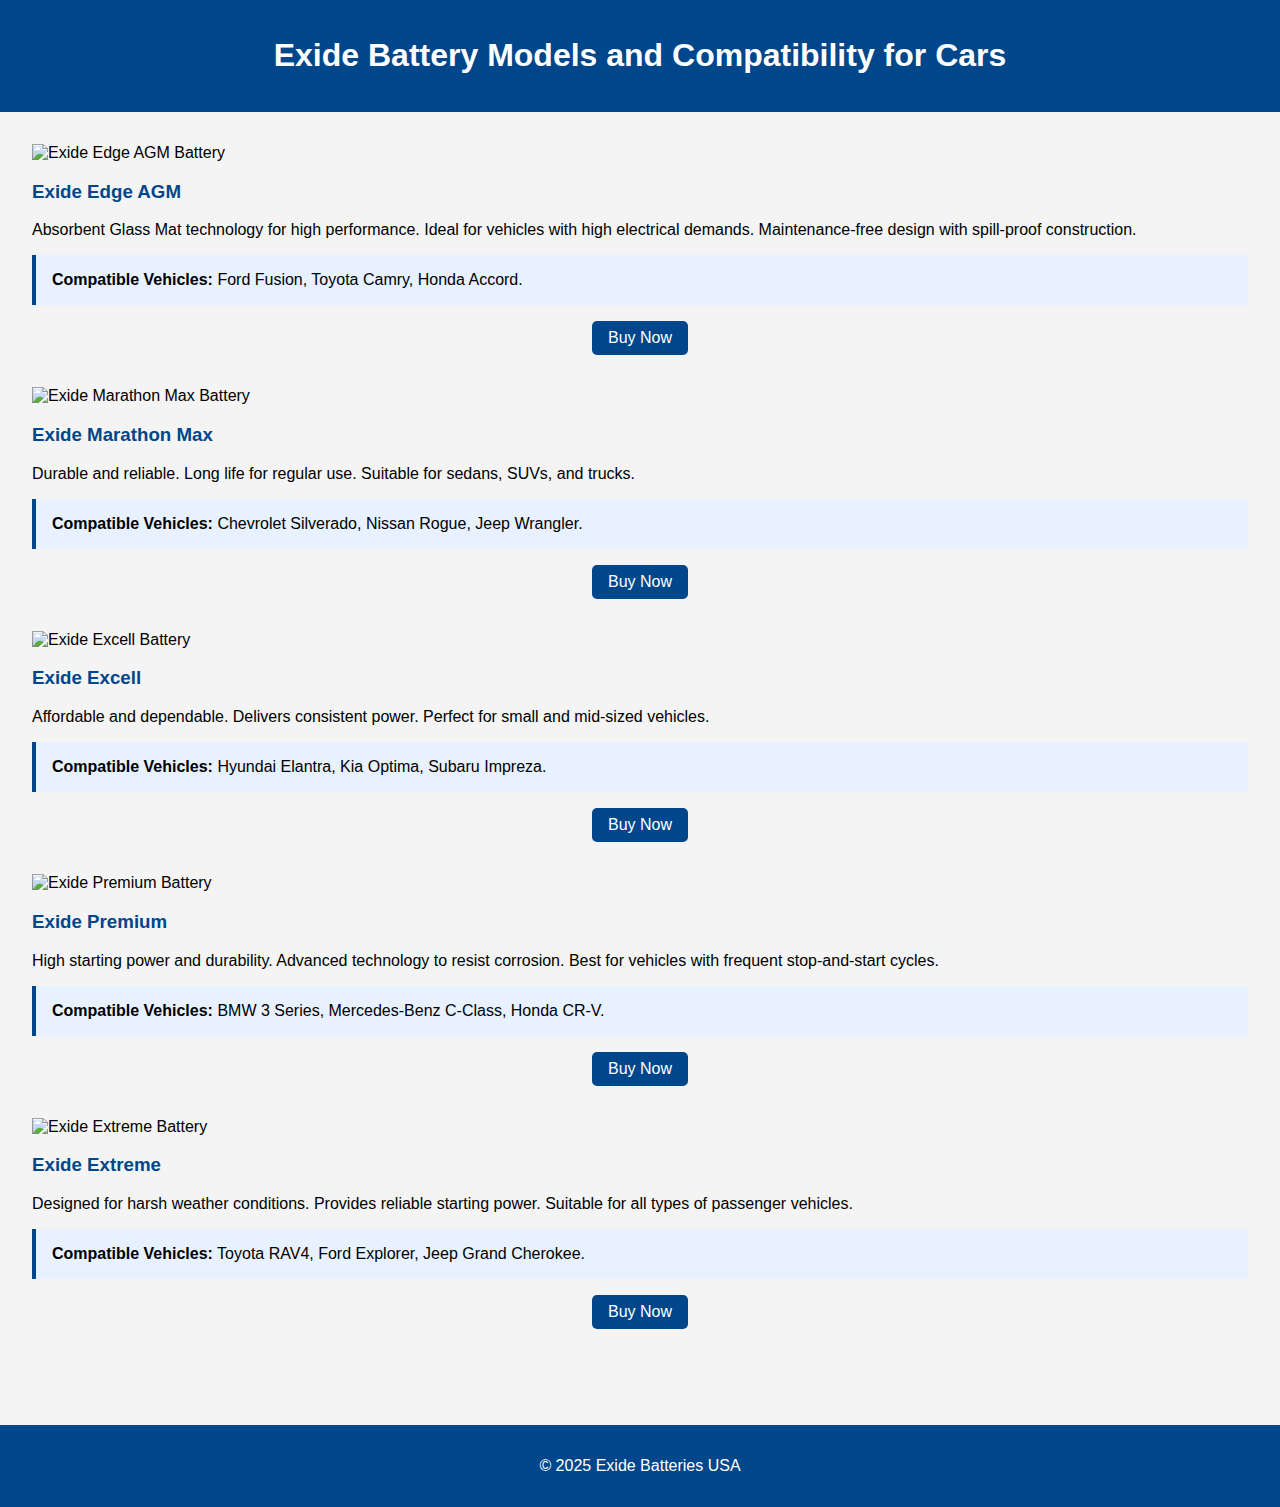
==== car.html @ da8d98ed "add all page" ====
<!DOCTYPE html>
<html lang="en">
<head>
    <meta charset="UTF-8">
    <meta name="viewport" content="width=device-width, initial-scale=1.0">
    <title>Exide Car Batteries</title>
    <link rel="stylesheet" href="car.css">
</head>
<body>
    <header>
        <h1>Exide Battery Models and Compatibility for Cars</h1>
    </header>
    <main>
        <section class="battery-model">
            <img src="exide edge agm battery.png" alt="Exide Edge AGM Battery">
            <h3>Exide Edge AGM</h3>
            <p>Absorbent Glass Mat technology for high performance. Ideal for vehicles with high electrical demands. Maintenance-free design with spill-proof construction.</p>
            <div class="compatibility">
                <strong>Compatible Vehicles:</strong> Ford Fusion, Toyota Camry, Honda Accord.
            </div>
            <a href="#" class="buy-button">Buy Now</a>
        </section>
        <section class="battery-model">
            <img src="battery-marathon-max.jpg" alt="Exide Marathon Max Battery">
            <h3>Exide Marathon Max</h3>
            <p>Durable and reliable. Long life for regular use. Suitable for sedans, SUVs, and trucks.</p>
            <div class="compatibility">
                <strong>Compatible Vehicles:</strong> Chevrolet Silverado, Nissan Rogue, Jeep Wrangler.
            </div>
            <a href="#" class="buy-button">Buy Now</a>
        </section>
        <section class="battery-model">
            <img src="battery-excell.jpg" alt="Exide Excell Battery">
            <h3>Exide Excell</h3>
            <p>Affordable and dependable. Delivers consistent power. Perfect for small and mid-sized vehicles.</p>
            <div class="compatibility">
                <strong>Compatible Vehicles:</strong> Hyundai Elantra, Kia Optima, Subaru Impreza.
            </div>
            <a href="#" class="buy-button">Buy Now</a>
        </section>
        <section class="battery-model">
            <img src="battery-premium.jpg" alt="Exide Premium Battery">
            <h3>Exide Premium</h3>
            <p>High starting power and durability. Advanced technology to resist corrosion. Best for vehicles with frequent stop-and-start cycles.</p>
            <div class="compatibility">
                <strong>Compatible Vehicles:</strong> BMW 3 Series, Mercedes-Benz C-Class, Honda CR-V.
            </div>
            <a href="#" class="buy-button">Buy Now</a>
        </section>
        <section class="battery-model">
            <img src="battery-extreme.jpg" alt="Exide Extreme Battery">
            <h3>Exide Extreme</h3>
            <p>Designed for harsh weather conditions. Provides reliable starting power. Suitable for all types of passenger vehicles.</p>
            <div class="compatibility">
                <strong>Compatible Vehicles:</strong> Toyota RAV4, Ford Explorer, Jeep Grand Cherokee.
            </div>
            <a href="#" class="buy-button">Buy Now</a>
        </section>
    </main>
    <footer>
        <p>&copy; 2025 Exide Batteries USA</p>
    </footer>
</body>
</html>
---- car.css ----
body {
    font-family: Arial, sans-serif;
    margin: 0;
    padding: 0;
    background-color: #f4f4f4;
}
header {
    background-color: #00468b;
    color: white;
    padding: 1rem 0;
    text-align: center;
}
main {
    padding: 2rem;
}
.battery-model {
    margin-bottom: 2rem;
}
.battery-model img {
    max-width: 100%;
    height: auto;
    display: block;
    margin: 0 auto 1rem;
}
.battery-model h3 {
    color: #00468b;
}
.battery-model .buy-button {
    display: block;
    width: fit-content;
    margin: 1rem auto;
    padding: 0.5rem 1rem;
    background-color: #00468b;
    color: white;
    text-decoration: none;
    border-radius: 5px;
    text-align: center;
}
.compatibility {
    margin-top: 1rem;
    background-color: #e7f1ff;
    padding: 1rem;
    border-left: 4px solid #00468b;
}
footer {
    text-align: center;
    padding: 1rem 0;
    background-color: #00468b;
    color: white;
    margin-top: 2rem;
}
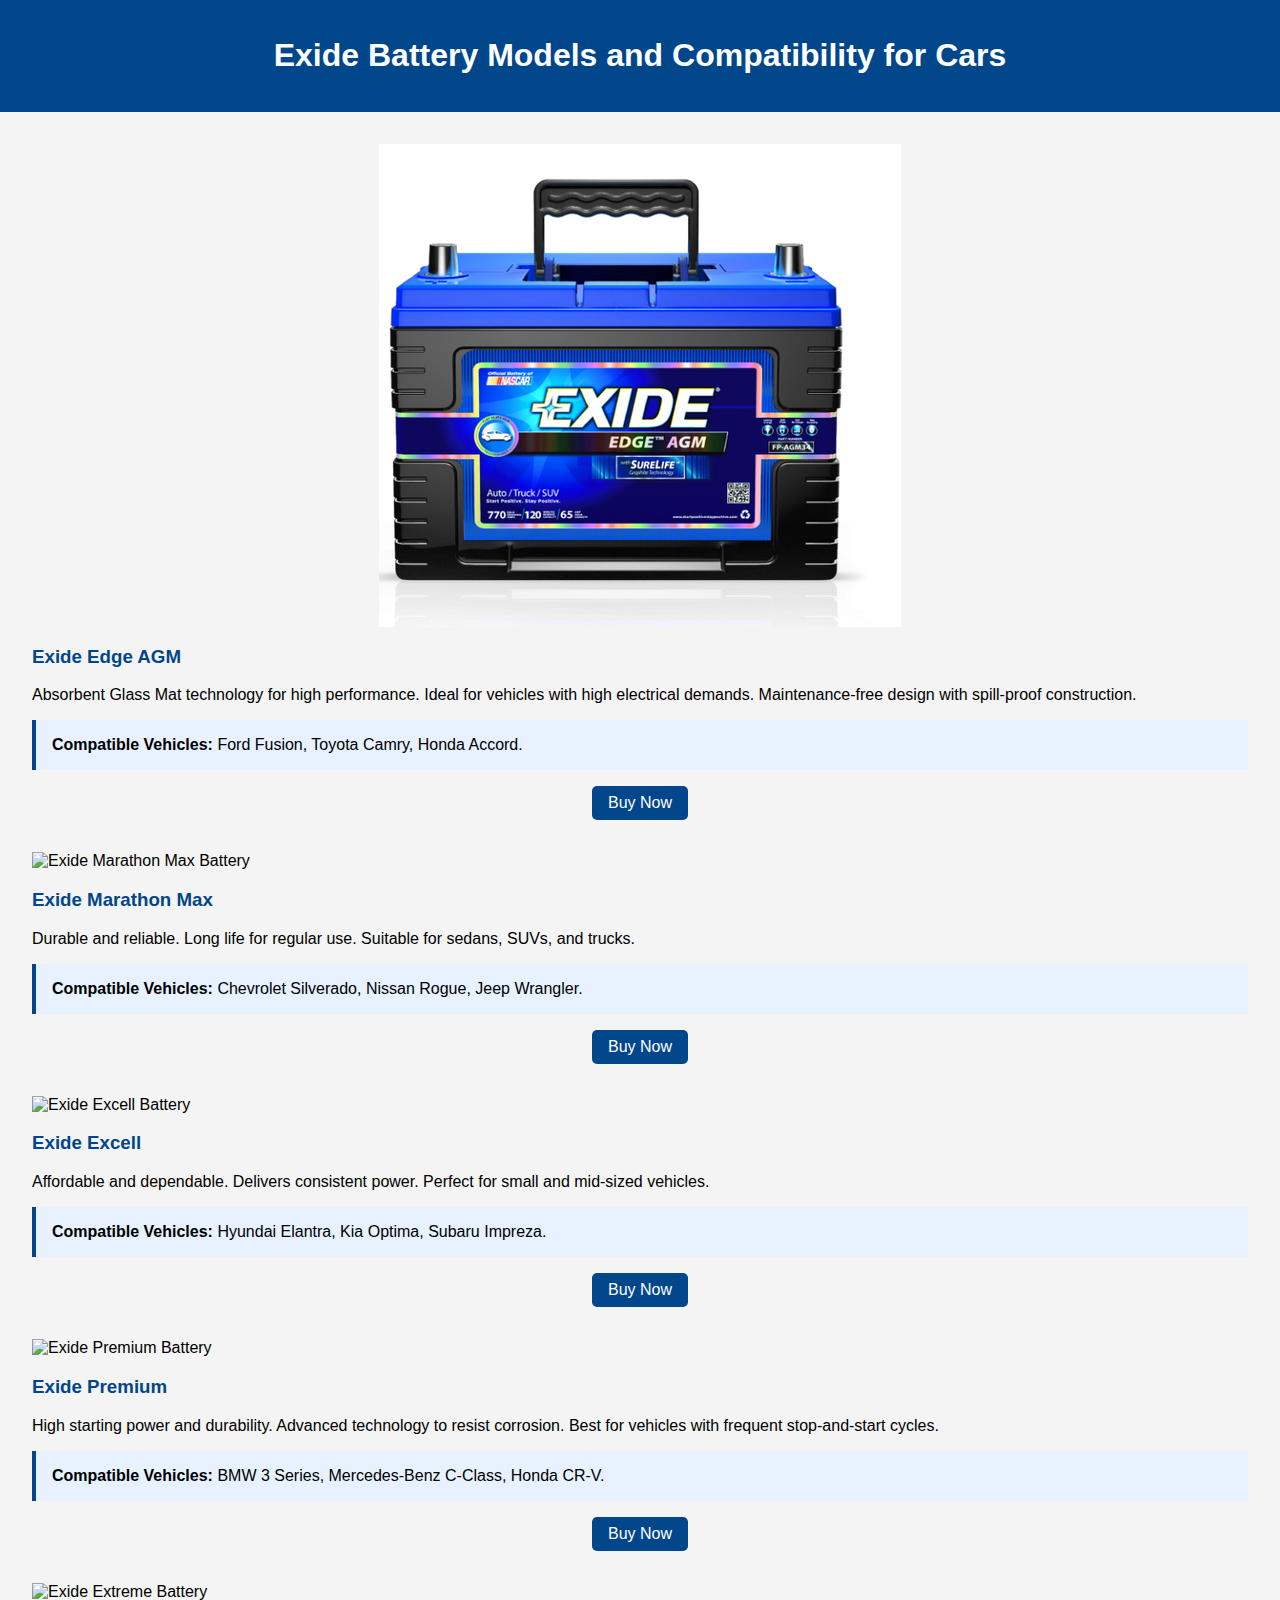
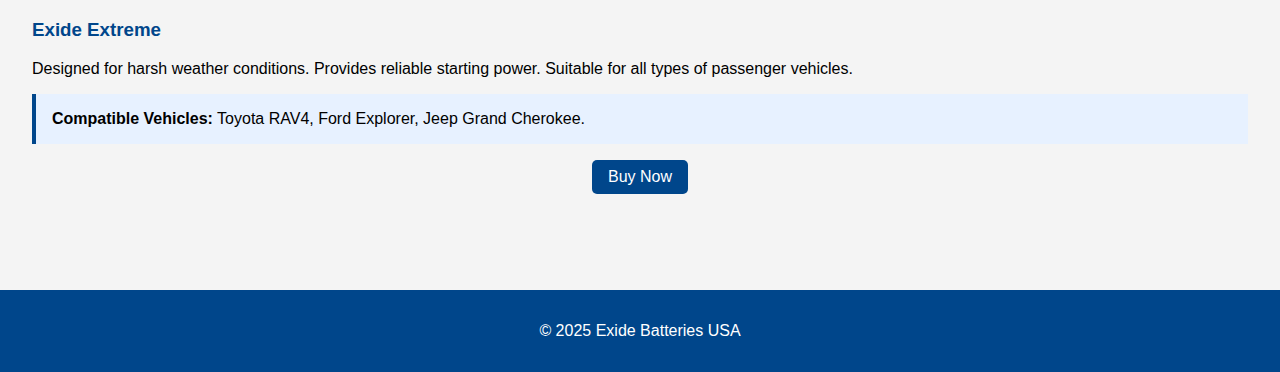
==== commit 3eb8716c: "add all pages" ====
--- a/car.html
+++ b/car.html
@@ -12,7 +12,7 @@
     </header>
     <main>
         <section class="battery-model">
-            <img src="exide edge agm battery.png" alt="Exide Edge AGM Battery">
+            <img src="egmbattery.png" alt="Exide Edge AGM Battery">
             <h3>Exide Edge AGM</h3>
             <p>Absorbent Glass Mat technology for high performance. Ideal for vehicles with high electrical demands. Maintenance-free design with spill-proof construction.</p>
             <div class="compatibility">
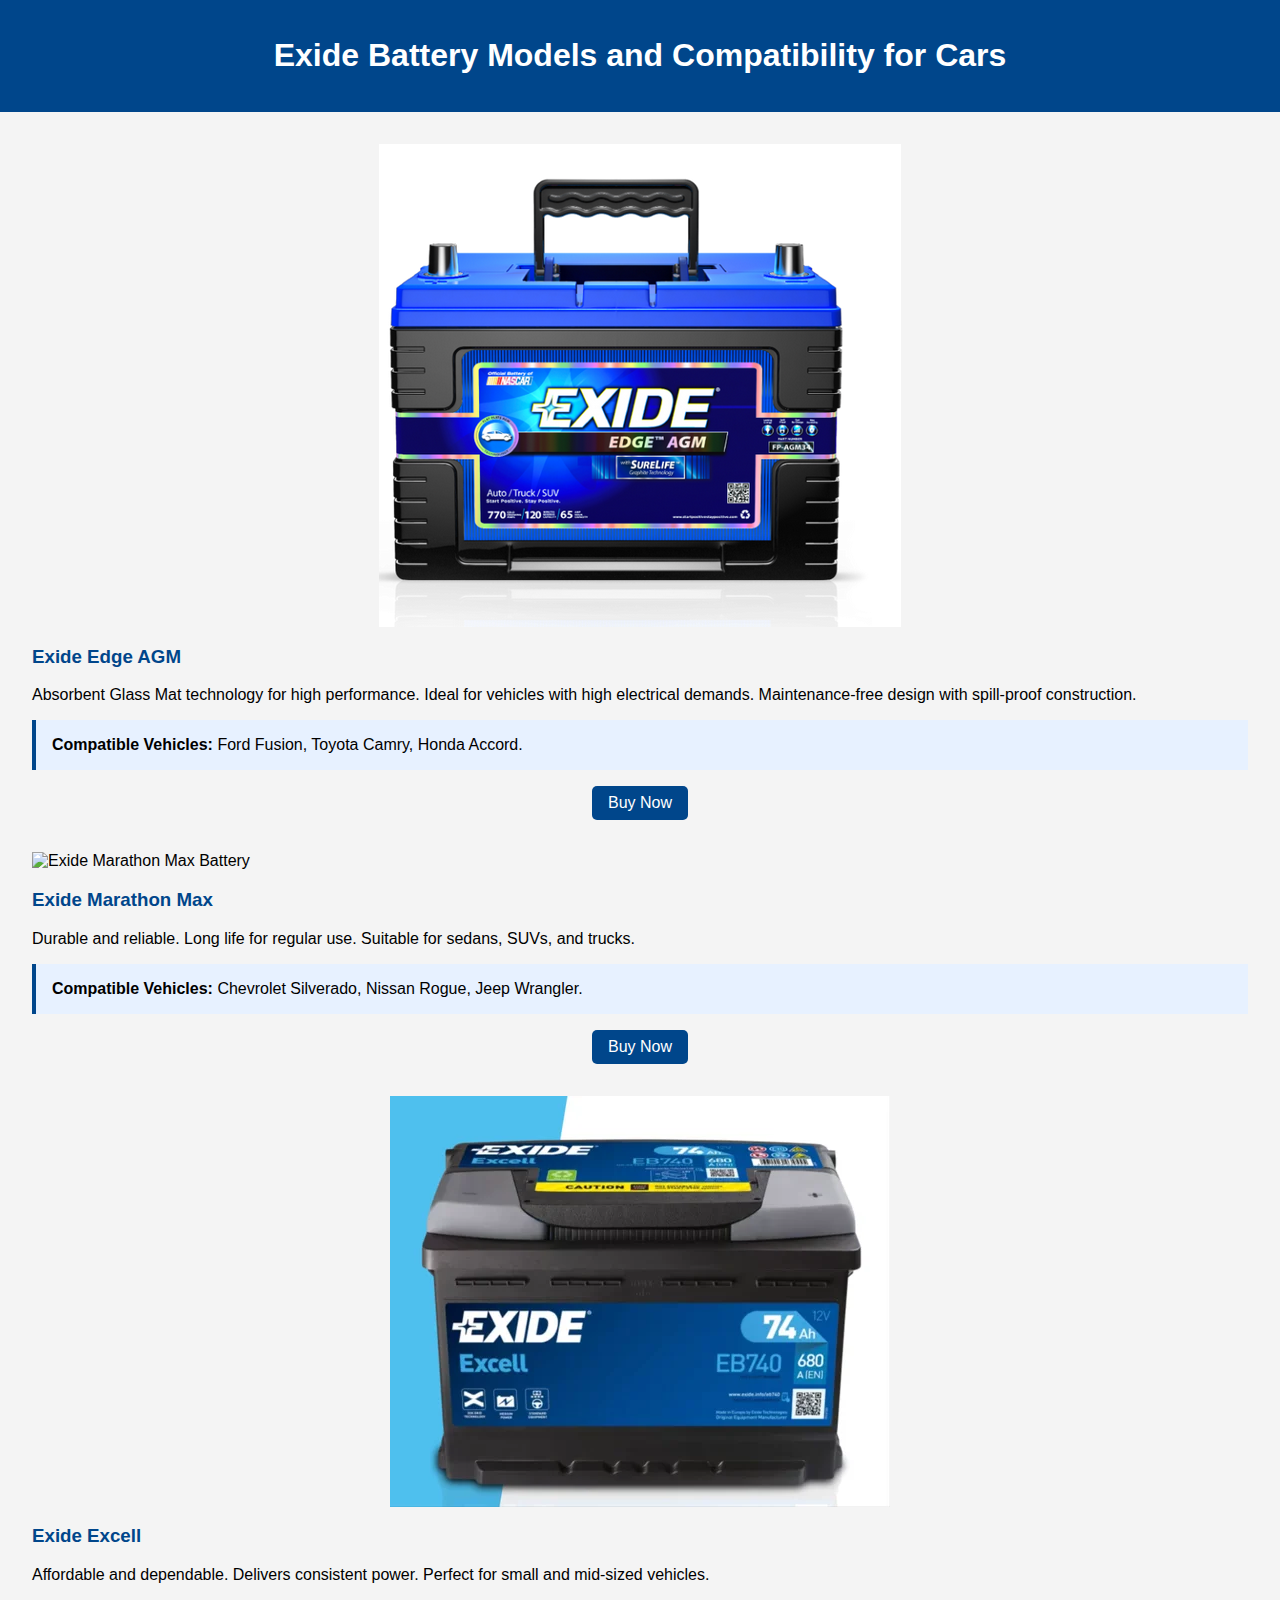
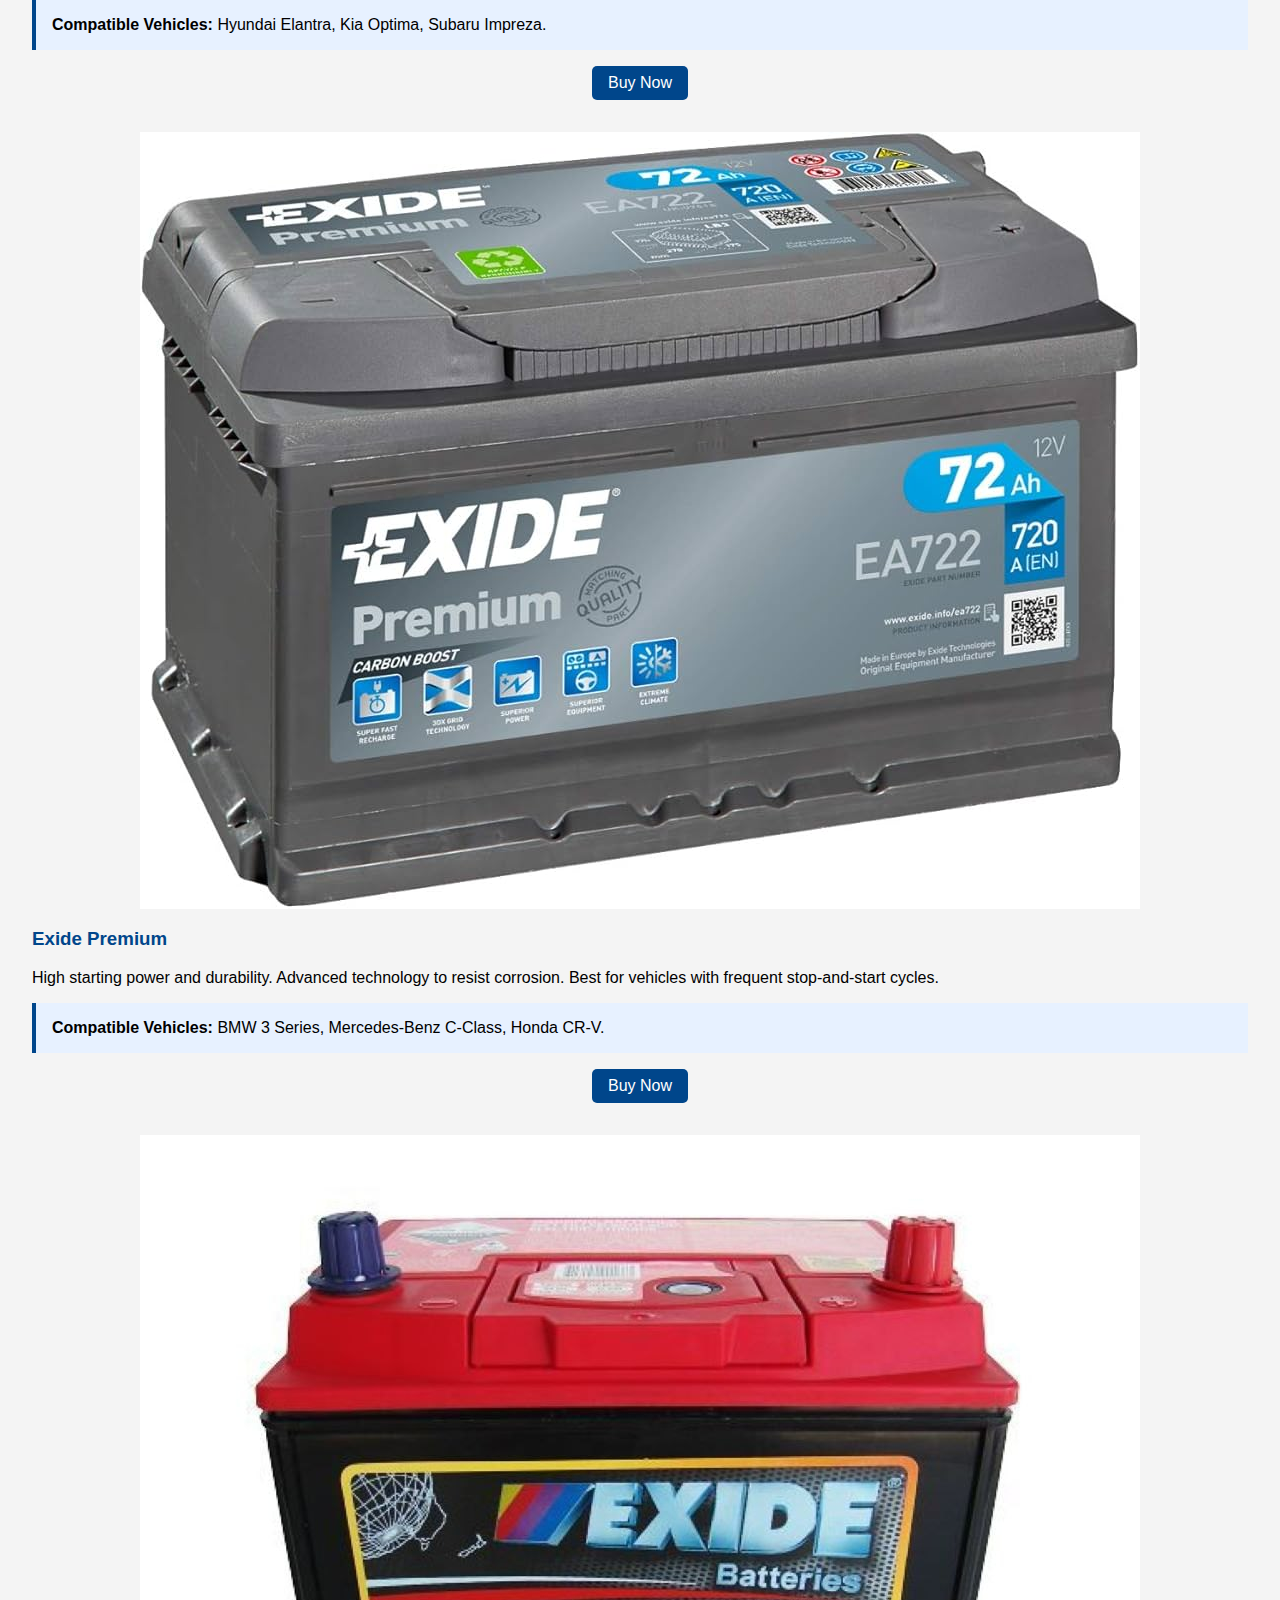
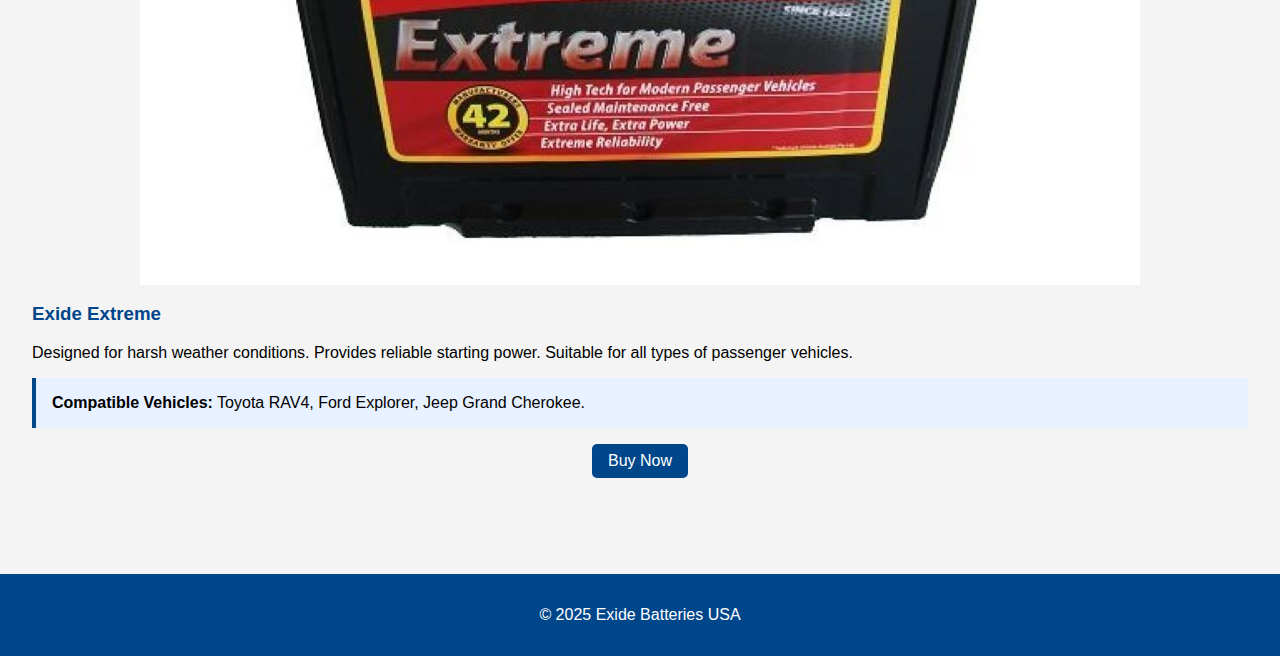
==== commit 8922834d: "add all battery" ====
--- a/car.html
+++ b/car.html
@@ -21,7 +21,7 @@
             <a href="#" class="buy-button">Buy Now</a>
         </section>
         <section class="battery-model">
-            <img src="battery-marathon-max.jpg" alt="Exide Marathon Max Battery">
+            <img src="marathonmax.png" alt="Exide Marathon Max Battery">
             <h3>Exide Marathon Max</h3>
             <p>Durable and reliable. Long life for regular use. Suitable for sedans, SUVs, and trucks.</p>
             <div class="compatibility">
@@ -30,7 +30,7 @@
             <a href="#" class="buy-button">Buy Now</a>
         </section>
         <section class="battery-model">
-            <img src="battery-excell.jpg" alt="Exide Excell Battery">
+            <img src="exideexcell.webp" alt="Exide Excell Battery">
             <h3>Exide Excell</h3>
             <p>Affordable and dependable. Delivers consistent power. Perfect for small and mid-sized vehicles.</p>
             <div class="compatibility">
@@ -39,7 +39,7 @@
             <a href="#" class="buy-button">Buy Now</a>
         </section>
         <section class="battery-model">
-            <img src="battery-premium.jpg" alt="Exide Premium Battery">
+            <img src="exidepremium.jpg" alt="Exide Premium Battery">
             <h3>Exide Premium</h3>
             <p>High starting power and durability. Advanced technology to resist corrosion. Best for vehicles with frequent stop-and-start cycles.</p>
             <div class="compatibility">
@@ -48,7 +48,7 @@
             <a href="#" class="buy-button">Buy Now</a>
         </section>
         <section class="battery-model">
-            <img src="battery-extreme.jpg" alt="Exide Extreme Battery">
+            <img src="exideextreme.jpg" alt="Exide Extreme Battery">
             <h3>Exide Extreme</h3>
             <p>Designed for harsh weather conditions. Provides reliable starting power. Suitable for all types of passenger vehicles.</p>
             <div class="compatibility">
